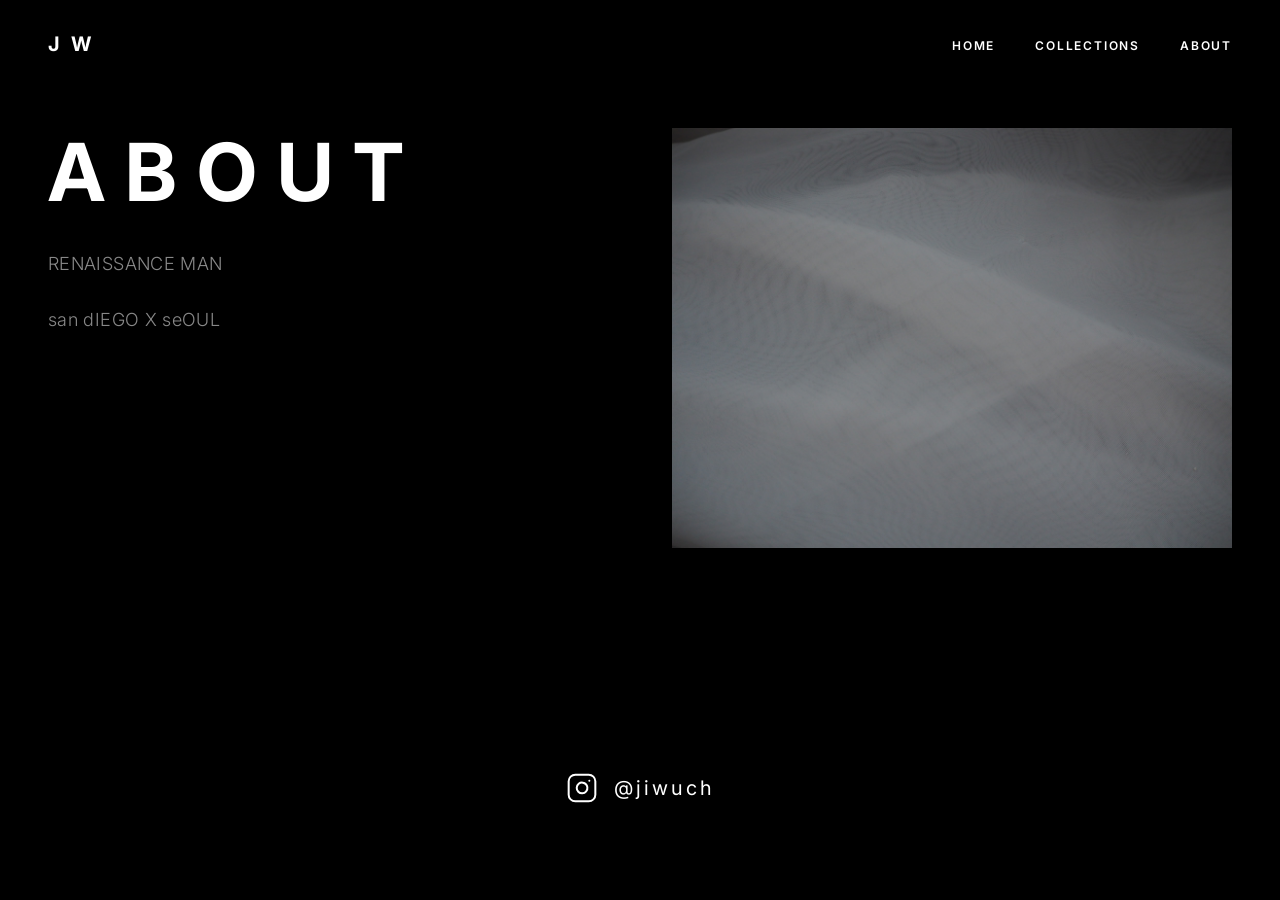
==== about/index.html @ 170eb38b "Reorganize for clean URLs (no .html extensions)" ====
<!DOCTYPE html>
<html lang="en">
<head>
    <meta charset="UTF-8">
    <meta name="viewport" content="width=device-width, initial-scale=1.0">
    <title>About J W</title>
    <link rel="icon" type="image/png" href="../icon/icon.png">
    <link rel="stylesheet" href="../css/style.css">
</head>
<body>
    <!-- Navigation -->
    <nav class="nav">
        <a href="/" class="nav-logo">J W</a>
        <ul class="nav-links">
            <li><a href="/">Home</a></li>
            <li><a href="/collections/">Collections</a></li>
            <li><a href="/about/">About</a></li>
        </ul>
    </nav>

    <!-- About Content -->
    <main class="page about-page">
        <div class="about-content">
            <div class="about-text">
                <h1>About</h1>
                <p>
                    RENAISSANCE MAN
                </p>
                <p>

                </p>
                <p>
                    san dIEGO X seOUL
                </p>
            </div>
            <div class="about-image">
                <img src="../photos-collections/nova/P1010038.JPG" alt="Featured ocean photograph">
            </div>
        </div>

        <div class="contact-content">
            <a href="https://www.instagram.com/jiwuCH/" target="_blank" rel="noopener noreferrer" class="contact-link">
                <svg viewBox="0 0 24 24" fill="none" stroke="currentColor" stroke-width="1.5" stroke-linecap="round" stroke-linejoin="round">
                    <rect x="2" y="2" width="20" height="20" rx="5" ry="5"></rect>
                    <path d="M16 11.37A4 4 0 1 1 12.63 8 4 4 0 0 1 16 11.37z"></path>
                    <line x1="17.5" y1="6.5" x2="17.51" y2="6.5"></line>
                </svg>
                <span>@jiwuch</span>
            </a>
        </div>
    </main>
</body>
</html>
---- css/style.css ----
/* ========================================
   Photography Portfolio - Museum Aesthetic
   ======================================== */

/* Google Fonts */
@import url('https://fonts.googleapis.com/css2?family=Inter:wght@300;400;600;700&display=swap');

/* CSS Reset & Base */
*, *::before, *::after {
    margin: 0;
    padding: 0;
    box-sizing: border-box;
}

:root {
    --black: #000000;
    --white: #ffffff;
    --gray-light: #888888;
    --gray-dark: #333333;
    --transition-fast: 0.2s ease;
    --transition-medium: 0.4s ease;
    --transition-slow: 0.8s ease;
    --letter-spacing: 0.15em;
    --letter-spacing-wide: 0.25em;
}

html {
    font-size: 16px;
}

body {
    font-family: 'Inter', 'Helvetica Neue', Helvetica, Arial, sans-serif;
    background-color: var(--black);
    color: var(--white);
    min-height: 100vh;
    overflow-x: hidden;
    -webkit-font-smoothing: antialiased;
    -moz-osx-font-smoothing: grayscale;
}

/* Selection */
::selection {
    background: var(--white);
    color: var(--black);
}

/* ========================================
   Typography
   ======================================== */

h1, h2, h3 {
    font-weight: 700;
    text-transform: uppercase;
    letter-spacing: var(--letter-spacing-wide);
}

h1 {
    font-size: clamp(2.5rem, 8vw, 5rem);
    line-height: 1.1;
}

h2 {
    font-size: clamp(1.5rem, 4vw, 2.5rem);
    line-height: 1.2;
}

p {
    font-weight: 300;
    line-height: 1.8;
    letter-spacing: 0.02em;
}

a {
    color: var(--white);
    text-decoration: none;
    transition: opacity var(--transition-fast);
}

a:hover {
    opacity: 0.6;
}

/* ========================================
   Navigation
   ======================================== */

.nav {
    position: fixed;
    top: 0;
    left: 0;
    right: 0;
    z-index: 100;
    display: flex;
    justify-content: space-between;
    align-items: center;
    padding: 2rem 3rem;
    transition: opacity var(--transition-medium);
}

.nav.hidden {
    opacity: 0;
    pointer-events: none;
}

.nav-logo {
    font-size: 1.25rem;
    font-weight: 700;
    letter-spacing: var(--letter-spacing);
    text-transform: uppercase;
}

.nav-links {
    display: flex;
    gap: 2.5rem;
    list-style: none;
}

.nav-links a {
    font-size: 0.75rem;
    font-weight: 600;
    letter-spacing: var(--letter-spacing);
    text-transform: uppercase;
}

/* ========================================
   Gallery / Slideshow
   ======================================== */

.gallery {
    position: fixed;
    top: 0;
    left: 0;
    width: 100%;
    height: 100%;
    background-color: var(--black);
}

.slideshow {
    position: relative;
    width: 100%;
    height: 100%;
}

.slide {
    position: absolute;
    top: 0;
    left: 0;
    width: 100%;
    height: 100%;
    opacity: 0;
    transition: opacity var(--transition-slow);
    display: flex;
    align-items: center;
    justify-content: center;
}

.slide.active {
    opacity: 1;
}

.slide img {
    max-width: 90%;
    max-height: 85vh;
    width: auto;
    height: auto;
    object-fit: contain;
}

/* Photo Counter */
.photo-counter {
    position: fixed;
    bottom: 2rem;
    left: 3rem;
    font-size: 0.875rem;
    font-weight: 300;
    letter-spacing: var(--letter-spacing);
    color: var(--gray-light);
    transition: opacity var(--transition-medium);
}

.photo-counter.hidden {
    opacity: 0;
}

/* Navigation Arrows */
.nav-arrow {
    position: fixed;
    top: 50%;
    transform: translateY(-50%);
    width: 60px;
    height: 60px;
    display: flex;
    align-items: center;
    justify-content: center;
    cursor: pointer;
    opacity: 0;
    transition: opacity var(--transition-medium);
    z-index: 50;
    background: transparent;
    border: none;
}

.nav-arrow:hover {
    opacity: 1 !important;
}

.nav-arrow.visible {
    opacity: 0.5;
}

.nav-arrow.prev {
    left: 1.5rem;
}

.nav-arrow.next {
    right: 1.5rem;
}

.nav-arrow svg {
    width: 24px;
    height: 24px;
    stroke: var(--white);
    stroke-width: 1.5;
    fill: none;
}

/* Click Areas */
.click-area {
    position: fixed;
    top: 0;
    height: 100%;
    width: 30%;
    cursor: pointer;
    z-index: 40;
}

.click-area.prev {
    left: 0;
}

.click-area.next {
    right: 0;
}

/* ========================================
   About Page
   ======================================== */

.page {
    min-height: 100vh;
    padding: 8rem 3rem 4rem;
}

.page-header {
    margin-bottom: 4rem;
}

.about-content {
    display: grid;
    grid-template-columns: 1fr 1fr;
    gap: 4rem;
    max-width: 1400px;
    margin: 0 auto;
}

.about-text {
    max-width: 500px;
}

.about-text h1 {
    margin-bottom: 2rem;
}

.about-text p {
    font-size: 1.125rem;
    color: var(--gray-light);
    margin-bottom: 1.5rem;
}

.about-image {
    display: flex;
    align-items: flex-start;
    justify-content: center;
}

.about-image img {
    max-width: 100%;
    max-height: calc(100vh - 8rem - 2in - 3rem);
    object-fit: contain;
}

/* ========================================
   Contact Page
   ======================================== */

.contact-content {
    position: fixed;
    bottom: 1in;
    left: 0;
    right: 0;
    display: flex;
    flex-direction: column;
    align-items: center;
    justify-content: center;
    text-align: center;
}

.contact-link {
    display: flex;
    align-items: center;
    gap: 1rem;
    font-size: 1.25rem;
    font-weight: 400;
    letter-spacing: var(--letter-spacing);
    transition: opacity var(--transition-fast);
}

.contact-link:hover {
    opacity: 0.6;
}

.contact-link svg {
    width: 32px;
    height: 32px;
}

.email-link {
    margin-top: 2rem;
    font-size: 1rem;
    color: var(--gray-light);
    letter-spacing: 0.05em;
}

/* ========================================
   Responsive Design
   ======================================== */

@media (max-width: 1024px) {
    .about-content {
        grid-template-columns: 1fr;
        gap: 3rem;
    }

    .about-text {
        max-width: 100%;
    }

    .about-image {
        order: -1;
    }
}

@media (max-width: 768px) {
    .nav {
        padding: 1.5rem 1.5rem;
    }

    .nav-logo {
        font-size: 1rem;
    }

    .nav-links {
        gap: 1.5rem;
    }

    .nav-links a {
        font-size: 0.7rem;
    }

    .page {
        padding: 6rem 1.5rem 3rem;
    }

    .photo-counter {
        bottom: 1.5rem;
        left: 1.5rem;
        font-size: 0.75rem;
    }

    .nav-arrow {
        width: 44px;
        height: 44px;
    }

    .nav-arrow.prev {
        left: 0.5rem;
    }

    .nav-arrow.next {
        right: 0.5rem;
    }

    .nav-arrow svg {
        width: 20px;
        height: 20px;
    }

    .slide img {
        max-width: 95%;
        max-height: 80vh;
    }

    .about-text p {
        font-size: 1rem;
    }

    .contact-link {
        font-size: 1rem;
    }
}

@media (max-width: 480px) {
    .nav-links {
        gap: 1rem;
    }

    h1 {
        font-size: 2rem;
    }
}

/* ========================================
   Utility Classes
   ======================================== */

.sr-only {
    position: absolute;
    width: 1px;
    height: 1px;
    padding: 0;
    margin: -1px;
    overflow: hidden;
    clip: rect(0, 0, 0, 0);
    white-space: nowrap;
    border: 0;
}

/* ========================================
   Collections Page
   ======================================== */

.collections-page {
    padding-top: 6rem;
}

.collection {
    margin-bottom: 3rem;
}

.collection h2 {
    padding: 0 3rem 1.5rem;
    font-size: 1rem;
    font-weight: 600;
    color: var(--gray-light);
}

.collection-photos {
    display: flex;
    gap: 0.5rem;
    overflow-x: auto;
    padding: 0 3rem 1rem;
    scrollbar-width: thin;
    scrollbar-color: var(--gray-dark) transparent;
}

.collection-photos::-webkit-scrollbar {
    height: 6px;
}

.collection-photos::-webkit-scrollbar-track {
    background: transparent;
}

.collection-photos::-webkit-scrollbar-thumb {
    background: var(--gray-dark);
    border-radius: 3px;
}

.collection-photos img {
    height: 200px;
    width: auto;
    object-fit: cover;
    cursor: pointer;
    transition: opacity var(--transition-fast), transform var(--transition-fast);
    flex-shrink: 0;
}

.collection-photos img:hover {
    opacity: 0.8;
    transform: scale(1.02);
}

/* Photo Viewer Overlay */
.photo-viewer {
    position: fixed;
    top: 0;
    left: 0;
    width: 100%;
    height: 100%;
    background: rgba(0, 0, 0, 0.95);
    z-index: 200;
    display: none;
    align-items: center;
    justify-content: center;
}

.photo-viewer.active {
    display: flex;
}

.photo-viewer-close {
    position: absolute;
    top: 1.5rem;
    right: 1.5rem;
    width: 44px;
    height: 44px;
    background: none;
    border: none;
    color: var(--white);
    font-size: 2rem;
    cursor: pointer;
    opacity: 0.7;
    transition: opacity var(--transition-fast);
    z-index: 210;
}

.photo-viewer-close:hover {
    opacity: 1;
}

.photo-viewer-content {
    max-width: 90%;
    max-height: 85vh;
    display: flex;
    align-items: center;
    justify-content: center;
}

.photo-viewer-content img {
    max-width: 100%;
    max-height: 85vh;
    object-fit: contain;
}

.photo-viewer-arrow {
    position: absolute;
    top: 50%;
    transform: translateY(-50%);
    width: 60px;
    height: 60px;
    display: flex;
    align-items: center;
    justify-content: center;
    cursor: pointer;
    opacity: 0.5;
    transition: opacity var(--transition-fast);
    z-index: 210;
    background: transparent;
    border: none;
}

.photo-viewer-arrow:hover {
    opacity: 1;
}

.photo-viewer-arrow.prev {
    left: 1.5rem;
}

.photo-viewer-arrow.next {
    right: 1.5rem;
}

.photo-viewer-arrow svg {
    width: 24px;
    height: 24px;
    stroke: var(--white);
    stroke-width: 1.5;
    fill: none;
}

.photo-viewer-counter {
    position: absolute;
    bottom: 2rem;
    left: 50%;
    transform: translateX(-50%);
    font-size: 0.875rem;
    font-weight: 300;
    letter-spacing: var(--letter-spacing);
    color: var(--gray-light);
}

/* Collections Page Responsive */
@media (max-width: 768px) {
    .collections-page {
        padding-top: 5rem;
    }

    .collection h2 {
        padding: 0 1.5rem 1rem;
        font-size: 0.875rem;
    }

    .collection-photos {
        padding: 0 1.5rem 1rem;
        gap: 0.375rem;
    }

    .collection-photos img {
        height: 150px;
    }

    .photo-viewer-arrow {
        width: 44px;
        height: 44px;
    }

    .photo-viewer-arrow.prev {
        left: 0.5rem;
    }

    .photo-viewer-arrow.next {
        right: 0.5rem;
    }

    .photo-viewer-arrow svg {
        width: 20px;
        height: 20px;
    }
}
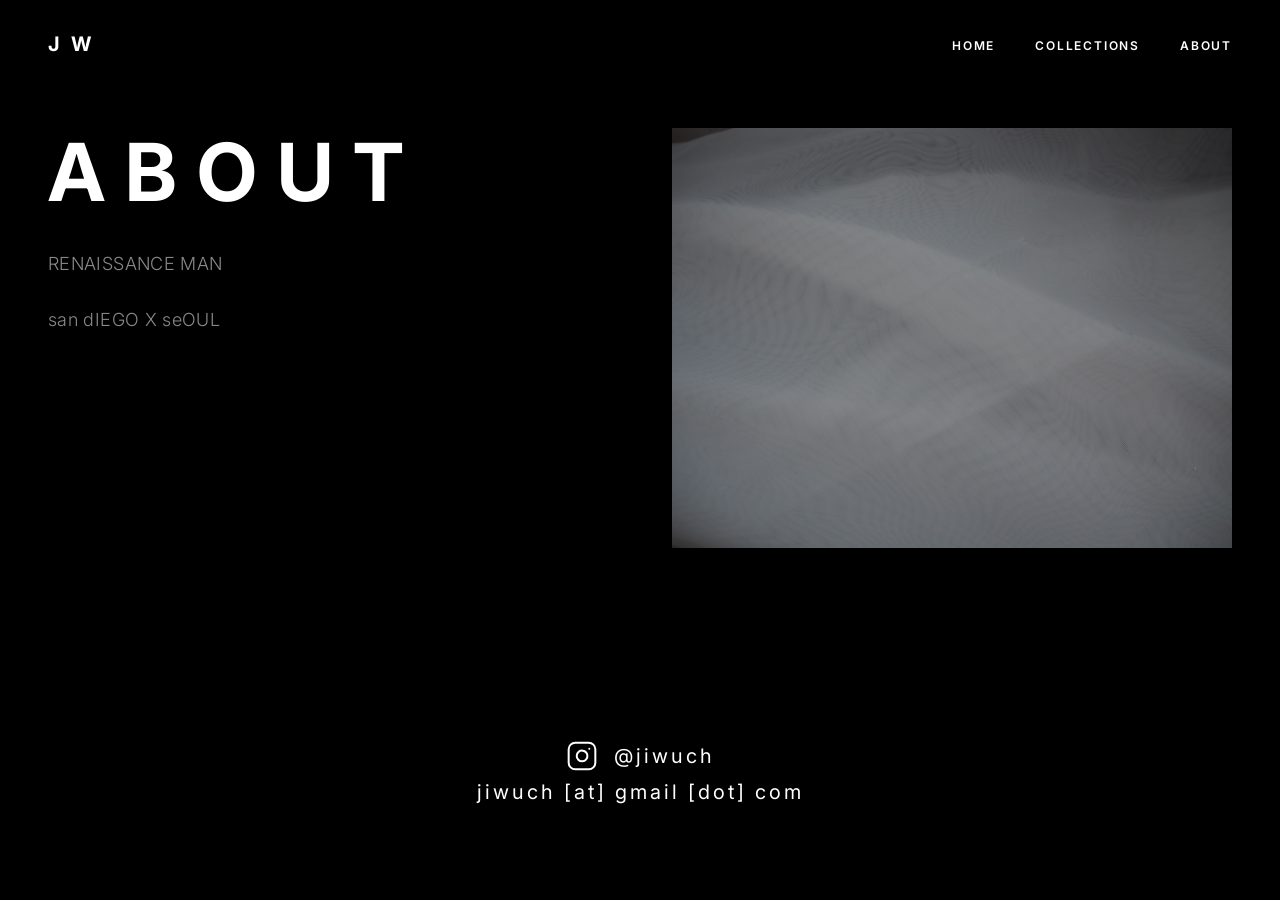
==== commit 72c1bc95: "Add email contact link to About page Co-Authored-By: Claude Opus 4.5 <noreply@anthropic.com>" ====
--- a/about/index.html
+++ b/about/index.html
@@ -47,6 +47,9 @@
                 </svg>
                 <span>@jiwuch</span>
             </a>
+            <a href="mailto:jiwuch@gmail.com" class="contact-link">
+                <span>jiwuch [at] gmail [dot] com</span>
+            </a>
         </div>
     </main>
 </body>
--- a/css/style.css
+++ b/css/style.css
@@ -303,6 +303,7 @@
     align-items: center;
     justify-content: center;
     text-align: center;
+    gap: 0.5rem;
 }
 
 .contact-link {
